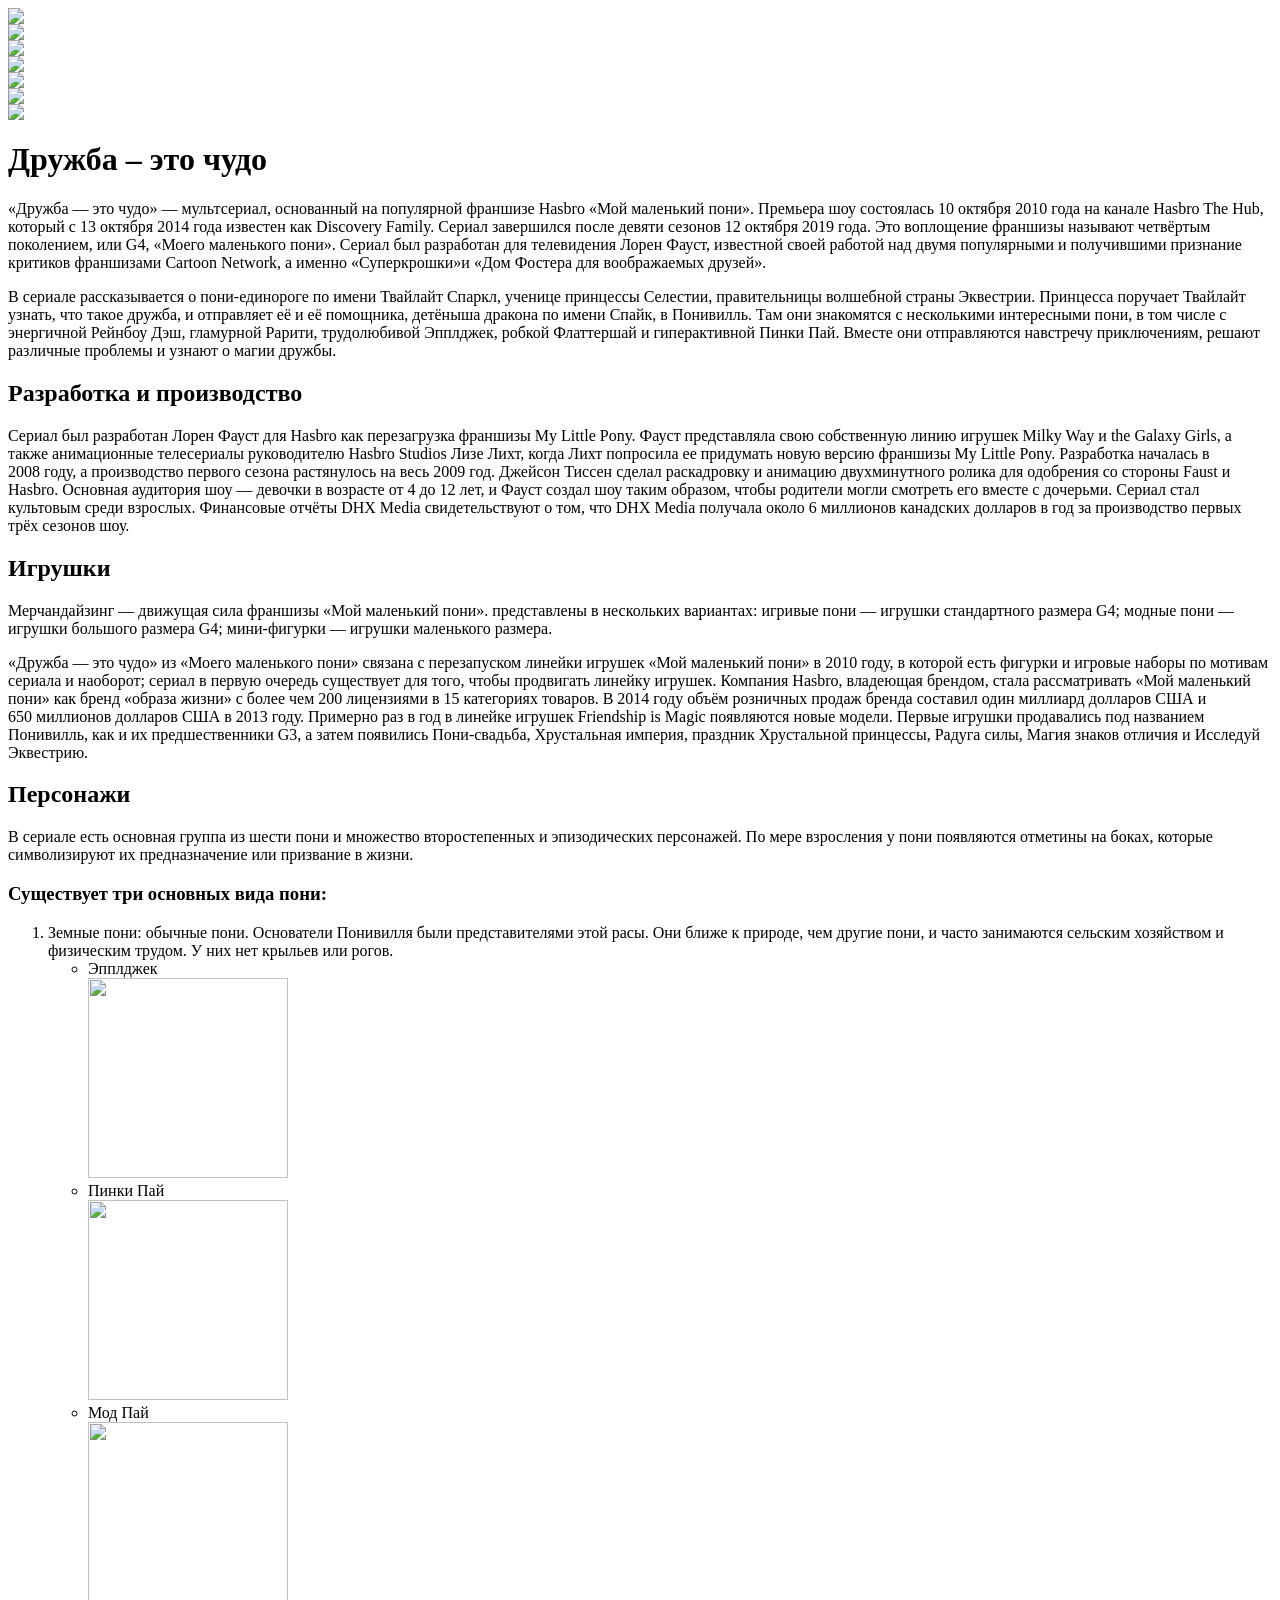
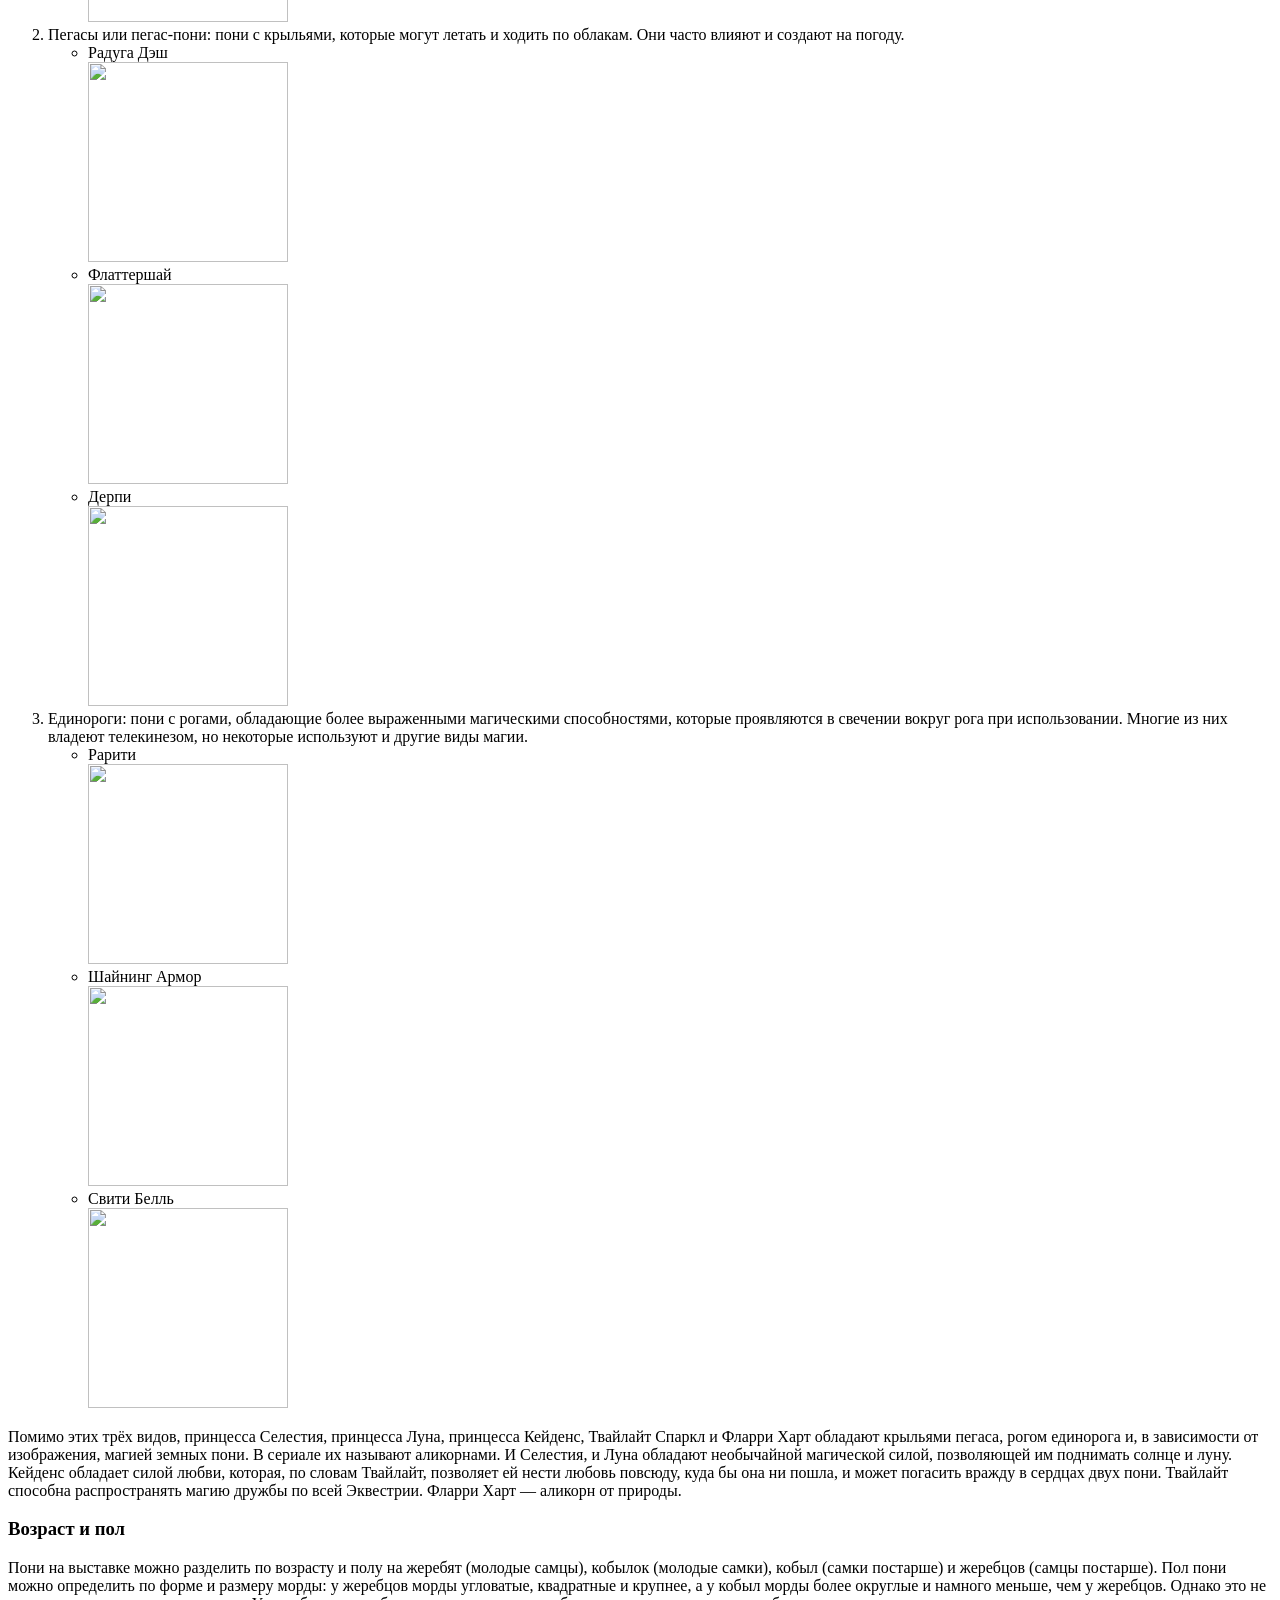
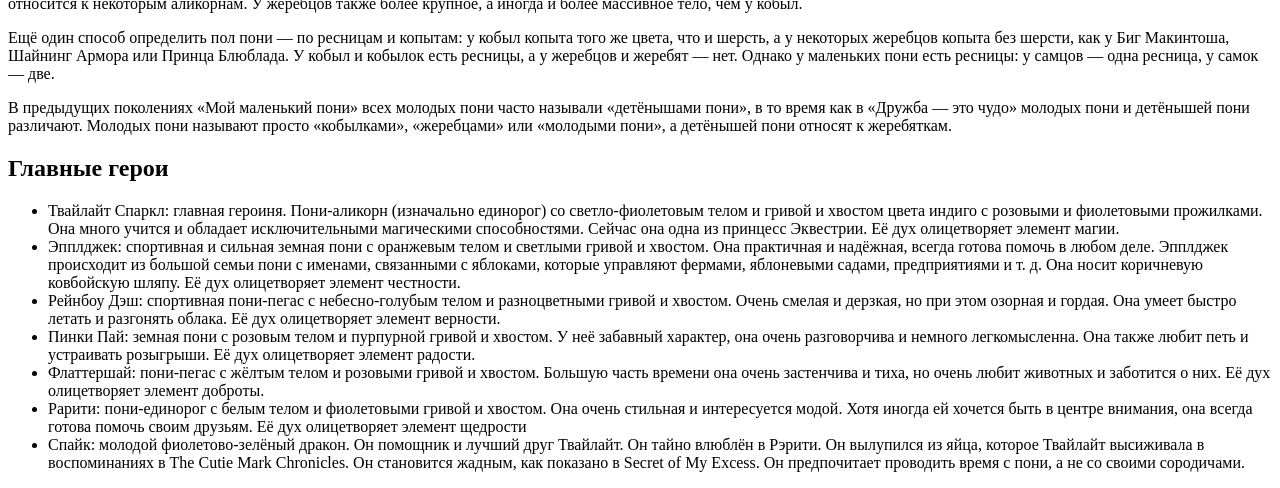
==== index.html @ d5ecb2b9 "Create index.html" ====
<html lang="ru">
  <head> 
      <title>My Little Pony</title>
      <link rel="stylesheet" href="style.css">
  </head>
  <body id="glavnai">
    <div class="selki">
      <a href="./sparkle.html"> 
      <img class="fotoselki" src="./skarletss1.jpg">
      </a><br>
      <a href="./Applejack.html"> 
      <img class="fotoselki" src="./Applejackss.jpg">
      </a><br>
      <a href="./Rainbow_Dash.html"> 
      <img class="fotoselki" src="./dashss.jpg">
      </a><br>
      <a href="./Pinkie_Pie.html"> 
      <img class="fotoselki" src="./pinkiss.jpg">
      </a><br>
      <a href="./Fluttershy.html"> 
      <img class="fotoselki" src="./Fluttershyss.jpg">
      </a><br>
      <a href="./Rarity.html"> 
      <img class="fotoselki" src="./rarityss.jpg">
      </a><br>
      <a href="./Spike.html"> 
      <img class="fotoselki" src="./Spikess2.jpg">
      </a><br>
    </div>
    <div class="polosa">
    <h1>Дружба – это чудо</h1>
    <p>
      &laquo;Дружба — это чудо&raquo; — мультсериал, основанный на популярной франшизе Hasbro &laquo;Мой маленький пони&raquo;.
       Премьера шоу состоялась 10&nbsp;октября&nbsp;2010&nbsp;года на канале Hasbro The Hub, который с 13&nbsp;октября&nbsp;2014&nbsp;года 
       известен как Discovery Family. 
       Сериал завершился после девяти сезонов 12&nbsp;октября&nbsp;2019&nbsp;года. Это воплощение франшизы называют четвёртым поколением, или G4, 
       &laquo;Моего маленького пони&raquo;. Сериал был разработан для телевидения Лорен Фауст, известной своей работой над двумя популярными и получившими
        признание критиков франшизами Cartoon Network, а именно &laquo;Суперкрошки&raquo;и &laquo;Дом Фостера для воображаемых друзей&raquo;.
    </p>
    <p>
      В сериале рассказывается о пони-единороге по имени Твайлайт Спаркл, ученице принцессы Селестии, 
      правительницы волшебной страны Эквестрии. Принцесса поручает Твайлайт узнать, что такое дружба, 
      и отправляет её и её помощника, детёныша дракона по имени Спайк, в Понивилль. 
      Там они знакомятся с несколькими интересными пони, в том числе с энергичной Рейнбоу Дэш, 
      гламурной Рарити, трудолюбивой Эпплджек, робкой Флаттершай и гиперактивной Пинки Пай. 
      Вместе они отправляются навстречу приключениям, решают различные проблемы и узнают о магии дружбы.
    </p>
    <h2>Разработка и производство</h2>
    <p>
      Сериал был разработан Лорен Фауст для Hasbro как перезагрузка франшизы My Little Pony. 
      Фауст представляла свою собственную линию игрушек Milky Way и the Galaxy Girls, 
      а также анимационные телесериалы руководителю Hasbro Studios Лизе Лихт, 
      когда Лихт попросила ее придумать новую версию франшизы My Little Pony. 
      Разработка началась в 2008&nbsp;году, а производство первого сезона растянулось на весь 2009&nbsp;год. 
      Джейсон Тиссен сделал раскадровку и анимацию двухминутного ролика для одобрения со стороны Faust и Hasbro. 
      Основная аудитория шоу — девочки в возрасте от 4&nbsp;до&nbsp;12&nbsp;лет, и Фауст создал шоу таким образом, 
      чтобы родители могли смотреть его вместе с дочерьми. Сериал стал культовым среди взрослых. 
      Финансовые отчёты DHX Media свидетельствуют о том, что DHX Media получала около 6&nbsp;миллионов канадских долларов в год за
       производство первых трёх&nbsp;сезонов шоу.
    </p>
    <h2>Игрушки</h2>
    <p>
      Мерчандайзинг — движущая сила франшизы &laquo;Мой маленький пони&raquo;. представлены в нескольких вариантах: игривые пони —
       игрушки стандартного размера G4; модные пони — игрушки большого размера G4; мини-фигурки — игрушки маленького размера.
    </p>
    <p>
      &laquo;Дружба — это чудо&raquo; из &laquo;Моего маленького пони&raquo; связана с перезапуском линейки игрушек &laquo;Мой маленький пони&raquo; в 2010&nbsp;году, 
      в которой есть фигурки и игровые наборы по мотивам сериала и наоборот; сериал в первую очередь существует для того, чтобы продвигать линейку игрушек. 
      Компания Hasbro, владеющая брендом, стала рассматривать &laquo;Мой маленький пони&raquo; как бренд &laquo;образа жизни&raquo;
      с более чем 200&nbsp;лицензиями в 15&nbsp;категориях товаров. В 2014&nbsp;году объём розничных продаж бренда составил один&nbsp;миллиард 
      долларов США и 650&nbsp;миллионов долларов США в 2013&nbsp;году. Примерно раз в год в линейке игрушек Friendship is Magic 
      появляются новые модели. 
      Первые игрушки продавались под названием Понивилль, как и их предшественники G3, а затем появились Пони-свадьба, 
      Хрустальная империя, праздник Хрустальной принцессы, Радуга силы, Магия знаков отличия и Исследуй Эквестрию.
    </p>
    <h2>Персонажи</h2>
    <p>
      В сериале есть основная группа из шести пони и множество второстепенных и эпизодических персонажей. 
      По мере взросления у пони появляются отметины на боках, которые символизируют их предназначение или призвание в жизни.
    </p>
    <h3>Существует три основных вида пони:</h3>
    <ol>
      <li>
        Земные пони: обычные пони. Основатели Понивилля были представителями этой расы. Они ближе к природе, 
        чем другие пони, и часто занимаются сельским хозяйством и физическим трудом. У них нет крыльев или рогов.
        <div class="fotovid">
          <ul>
        <li>
          Эпплджек<br>
          <img src="./applejackgl.png" width="200" height="200">
        </li>
        <li>Пинки Пай<br>
          <img src="./pinkgl.png" width="200" height="200">
        </li>
        <li>Мод Пай<br>
          <img src="./modpaigl2.png" width="200" height="200">
        </li>
      </ul>
      </div>
    </li>
      <li>
        Пегасы или пегас-пони: пони с крыльями, которые могут летать и ходить по облакам. Они часто влияют и создают на погоду.
      <div class="fotovid">
      <ul>
        <li>Радуга Дэш<br>
          <img src="./radygagl.png" width="200" height="200">
        </li>
        <li>Флаттершай<br>
          <img src="./Fluttershygl.png" width="200" height="200">
        </li>
        <li>Дерпи<br>
          <img src="./derpigl.webp" width="200" height="200">
        </li>
      </ul>
      </div>
    </li>
      <li>
        Единороги: пони с рогами, обладающие более выраженными магическими способностями, которые проявляются в свечении вокруг 
        рога при использовании. Многие из них владеют телекинезом, но некоторые используют и другие виды магии.
      <div class="fotovid">
        <ul>
        <li>Рарити<br>
          <img src="./Raritygl.webp" width="200" height="200">
        </li>
        <li>Шайнинг Армор<br>
          <img src="./armorgl.webp" width="200" height="200">
        </li>
        <li>Свити Белль<br>
          <img src="./svitibelgl.webp" width="200" height="200">
        </li>
      </ul>
      </div>
    </li>
    </ol>
    <p id="vid">Помимо этих трёх видов, принцесса Селестия, принцесса Луна, принцесса Кейденс, Твайлайт Спаркл и Фларри Харт 
      обладают крыльями пегаса, рогом единорога и, в зависимости от изображения, магией земных пони. В сериале их называют аликорнами. 
      И Селестия, и Луна обладают необычайной магической силой, позволяющей им поднимать солнце и луну. Кейденс обладает силой любви, 
      которая, по словам Твайлайт, позволяет ей нести любовь повсюду, куда бы она ни пошла, и может погасить вражду в сердцах двух пони. 
      Твайлайт способна распространять магию дружбы по всей Эквестрии. Фларри Харт — аликорн от природы.</p>
    <h3>Возраст и пол</h3>
    <p>
      Пони на выставке можно разделить по возрасту и полу на жеребят (молодые самцы), кобылок (молодые самки), кобыл (самки постарше) и 
      жеребцов (самцы постарше). Пол пони можно определить по форме и размеру морды: у жеребцов морды угловатые, квадратные и крупнее, 
      а у кобыл морды более округлые и намного меньше, чем у жеребцов. Однако это не относится к некоторым аликорнам. У жеребцов также более 
      крупное, а иногда и более массивное тело, чем у кобыл. 
    </p>
    <p>
      Ещё один способ определить пол пони — по ресницам и копытам: у кобыл копыта того же цвета, что и шерсть, а у некоторых жеребцов 
      копыта без шерсти, как у Биг Макинтоша, Шайнинг Армора или Принца Блюблада. У кобыл и кобылок есть ресницы, а у жеребцов и жеребят — 
      нет. Однако у маленьких пони есть ресницы: у самцов — одна ресница, у самок — две. 
    </p>
    <p>
      В предыдущих поколениях &laquo;Мой маленький пони&raquo; всех молодых пони часто называли &laquo;детёнышами пони&raquo;, в то время как в 
      &laquo;Дружба — это чудо&raquo; молодых пони и детёнышей пони различают. Молодых пони называют просто &laquo;кобылками&raquo;, 
      &laquo;жеребцами&raquo; или 
      &laquo;молодыми пони&raquo;, а детёнышей пони относят к жеребяткам.
    </p>
    <h2>Главные герои</h2>
    <ul>
      <li>
        Твайлайт Спаркл: главная героиня. Пони-аликорн (изначально единорог) со светло-фиолетовым телом и гривой и хвостом 
        цвета индиго с розовыми и фиолетовыми прожилками. Она много учится и обладает исключительными магическими способностями. 
        Сейчас она одна из принцесс Эквестрии. Её дух олицетворяет элемент магии.
      </li>
      <li>
        Эпплджек: спортивная и сильная земная пони с оранжевым телом и светлыми гривой и хвостом. Она практичная и надёжная, 
        всегда готова помочь в любом деле. Эпплджек происходит из большой семьи пони с именами, связанными с яблоками, которые 
        управляют фермами, яблоневыми садами, предприятиями и т. д. Она носит коричневую ковбойскую шляпу. Её дух олицетворяет элемент честности.
      </li>
      <li>
        Рейнбоу Дэш: спортивная пони-пегас с небесно-голубым телом и разноцветными гривой и хвостом. Очень смелая и дерзкая, 
        но при этом озорная и гордая. Она умеет быстро летать и разгонять облака. Её дух олицетворяет элемент верности.
      </li>
      <li>
        Пинки Пай: земная пони с розовым телом и пурпурной гривой и хвостом. У неё забавный характер, она очень разговорчива и немного легкомысленна. 
        Она также любит петь и устраивать розыгрыши. Её дух олицетворяет элемент радости.
      </li>
      <li>
        Флаттершай: пони-пегас с жёлтым телом и розовыми гривой и хвостом. Большую часть времени она очень застенчива и тиха, но очень 
        любит животных и заботится о них. Её дух олицетворяет элемент доброты.
      </li>
      <li>
        Рарити: пони-единорог с белым телом и фиолетовыми гривой и хвостом. Она очень стильная и интересуется модой. 
        Хотя иногда ей хочется быть в центре внимания, она всегда готова помочь своим друзьям. Её дух олицетворяет элемент щедрости
      </li>
      <li>
        Спайк: молодой фиолетово-зелёный дракон. Он помощник и лучший друг Твайлайт. Он тайно влюблён в Рэрити. 
        Он вылупился из яйца, которое Твайлайт высиживала в воспоминаниях в The Cutie Mark Chronicles. 
        Он становится жадным, как показано в Secret of My Excess. Он предпочитает проводить время с пони, а не со своими сородичами.
      </li>
    </ul>
  </div>
  </body>
</html>
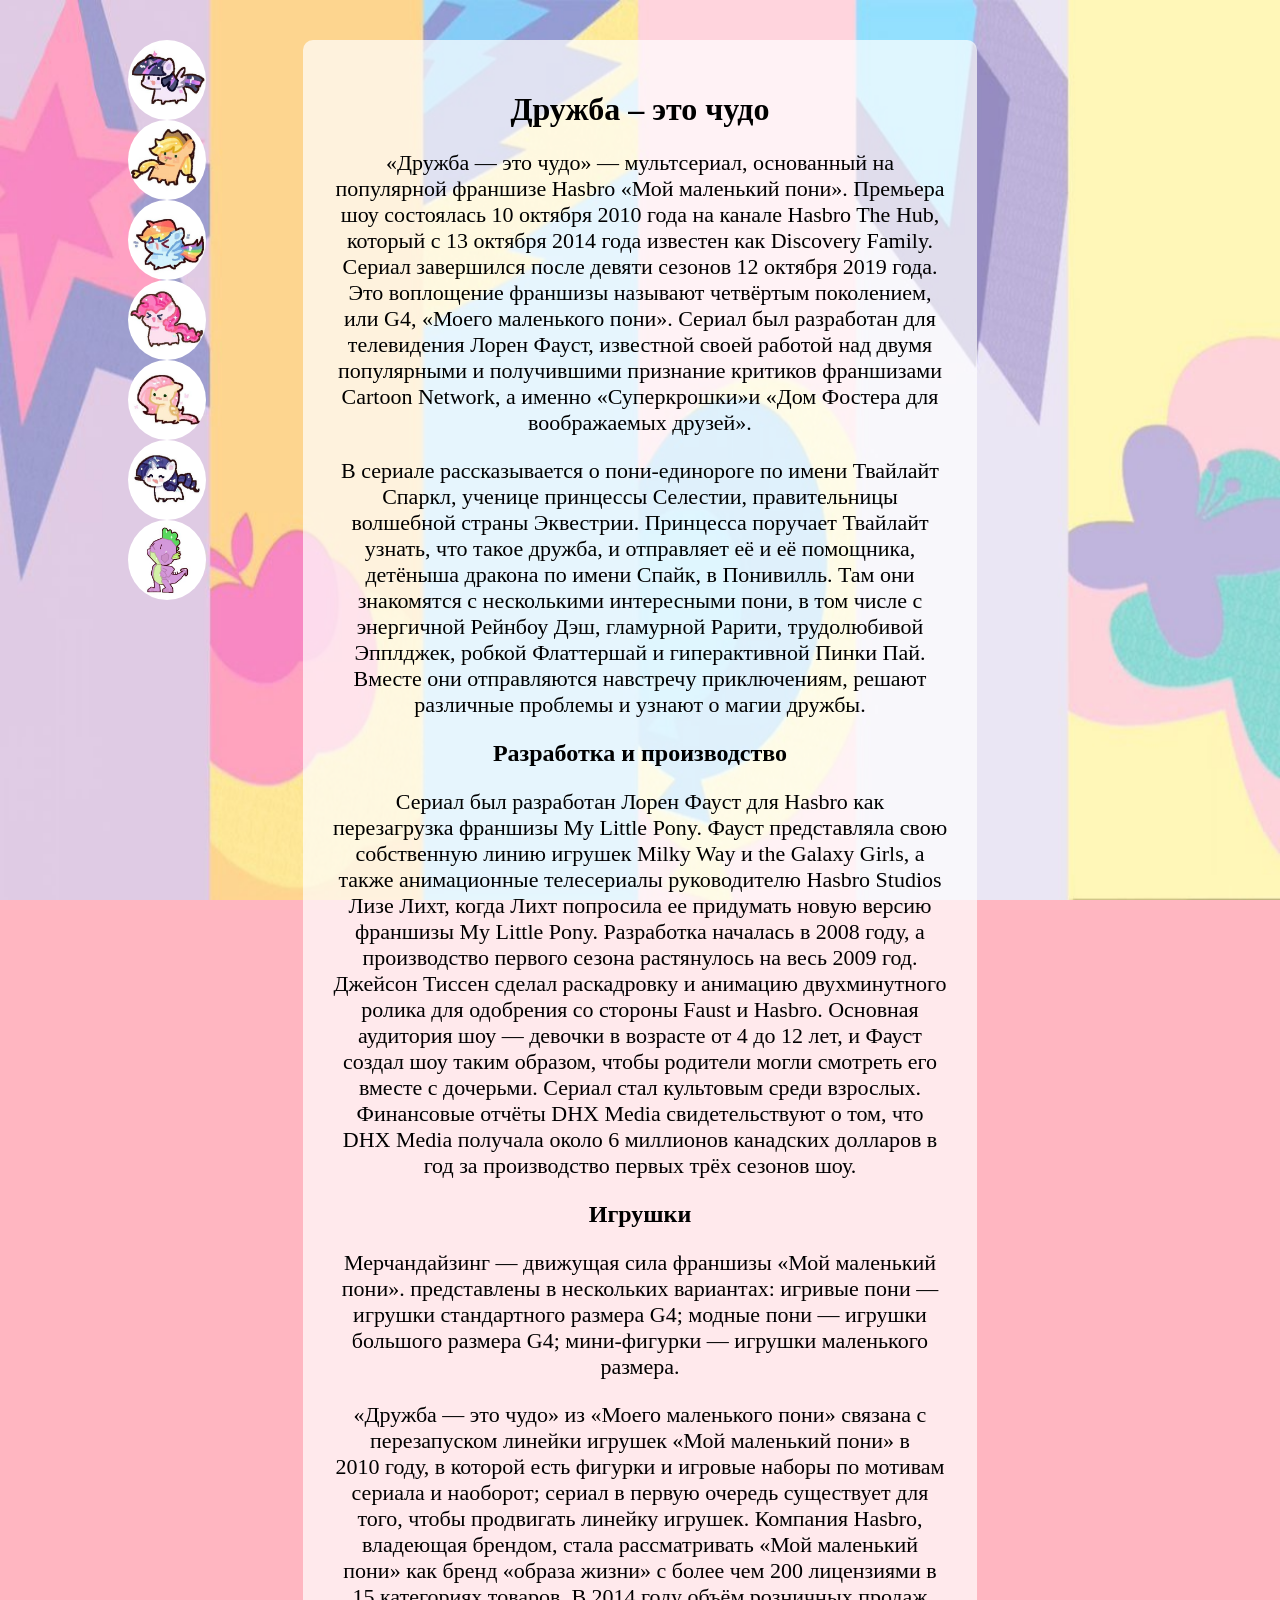
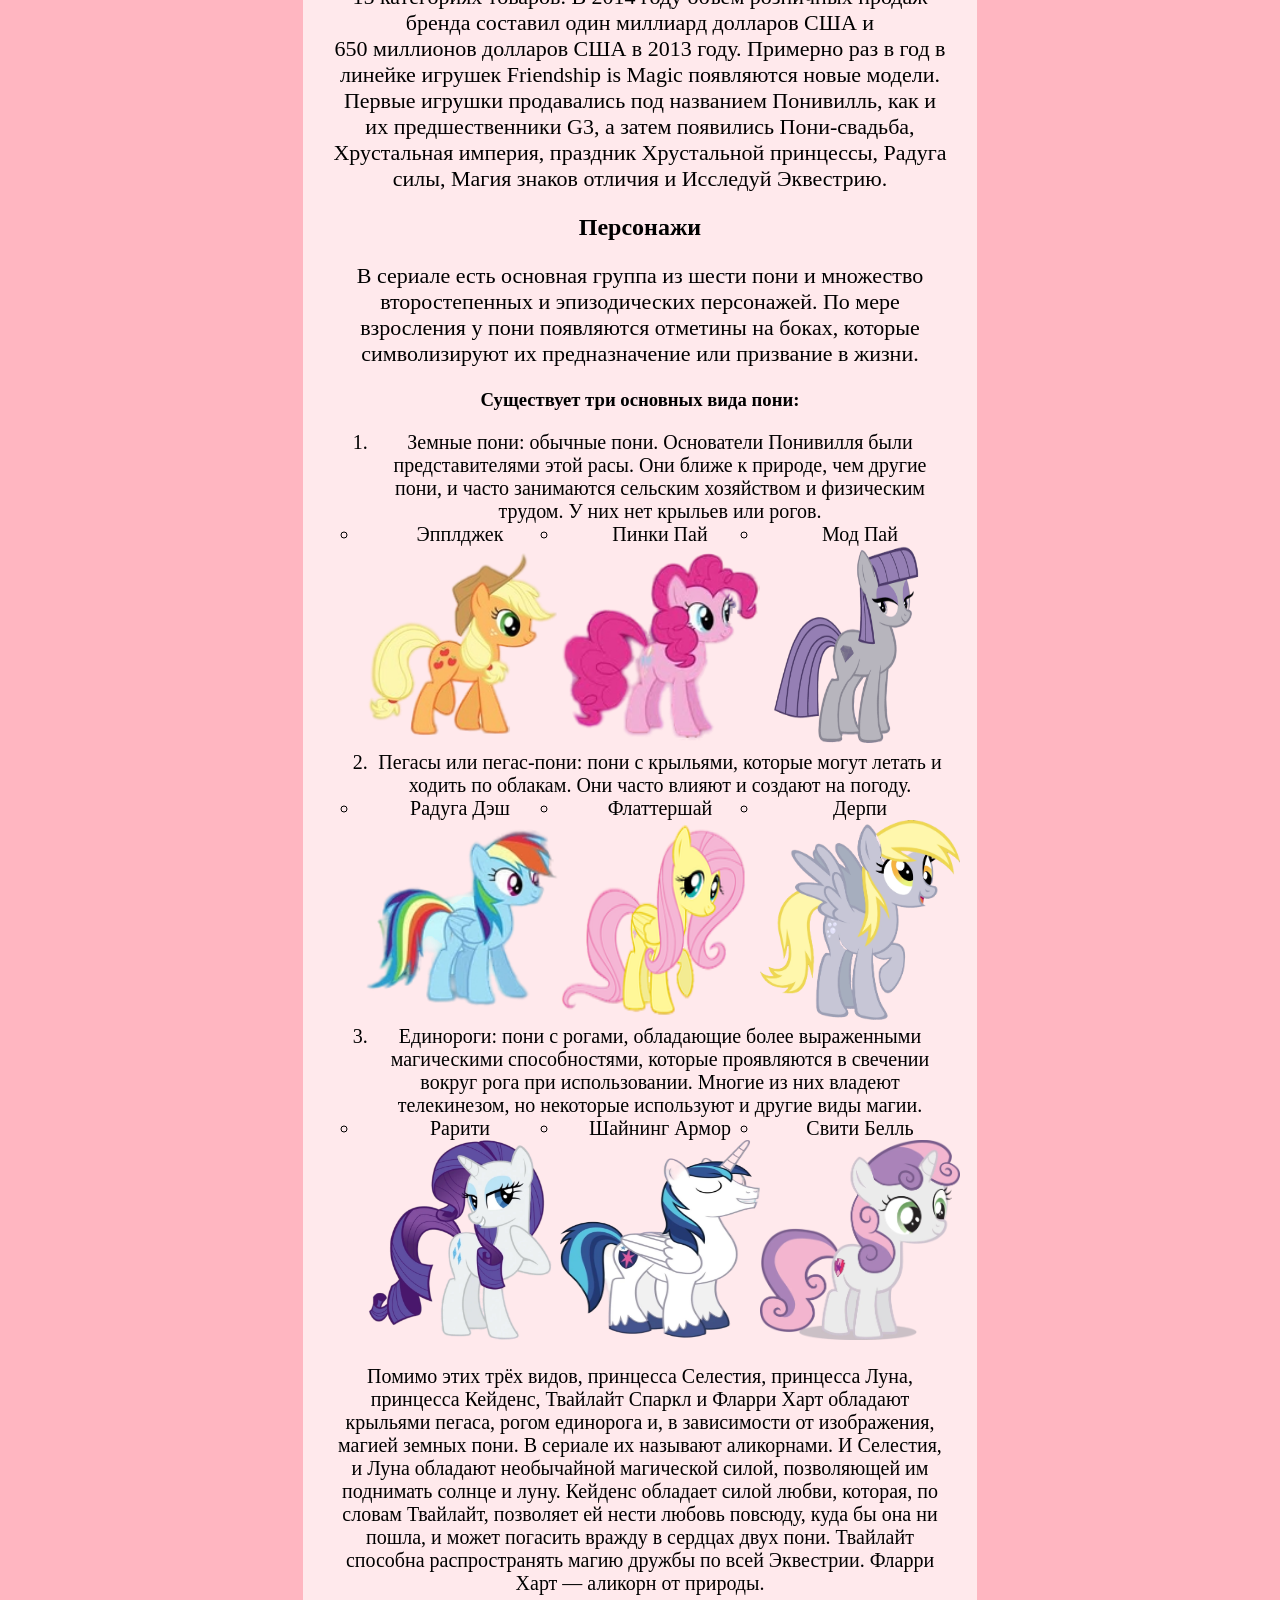
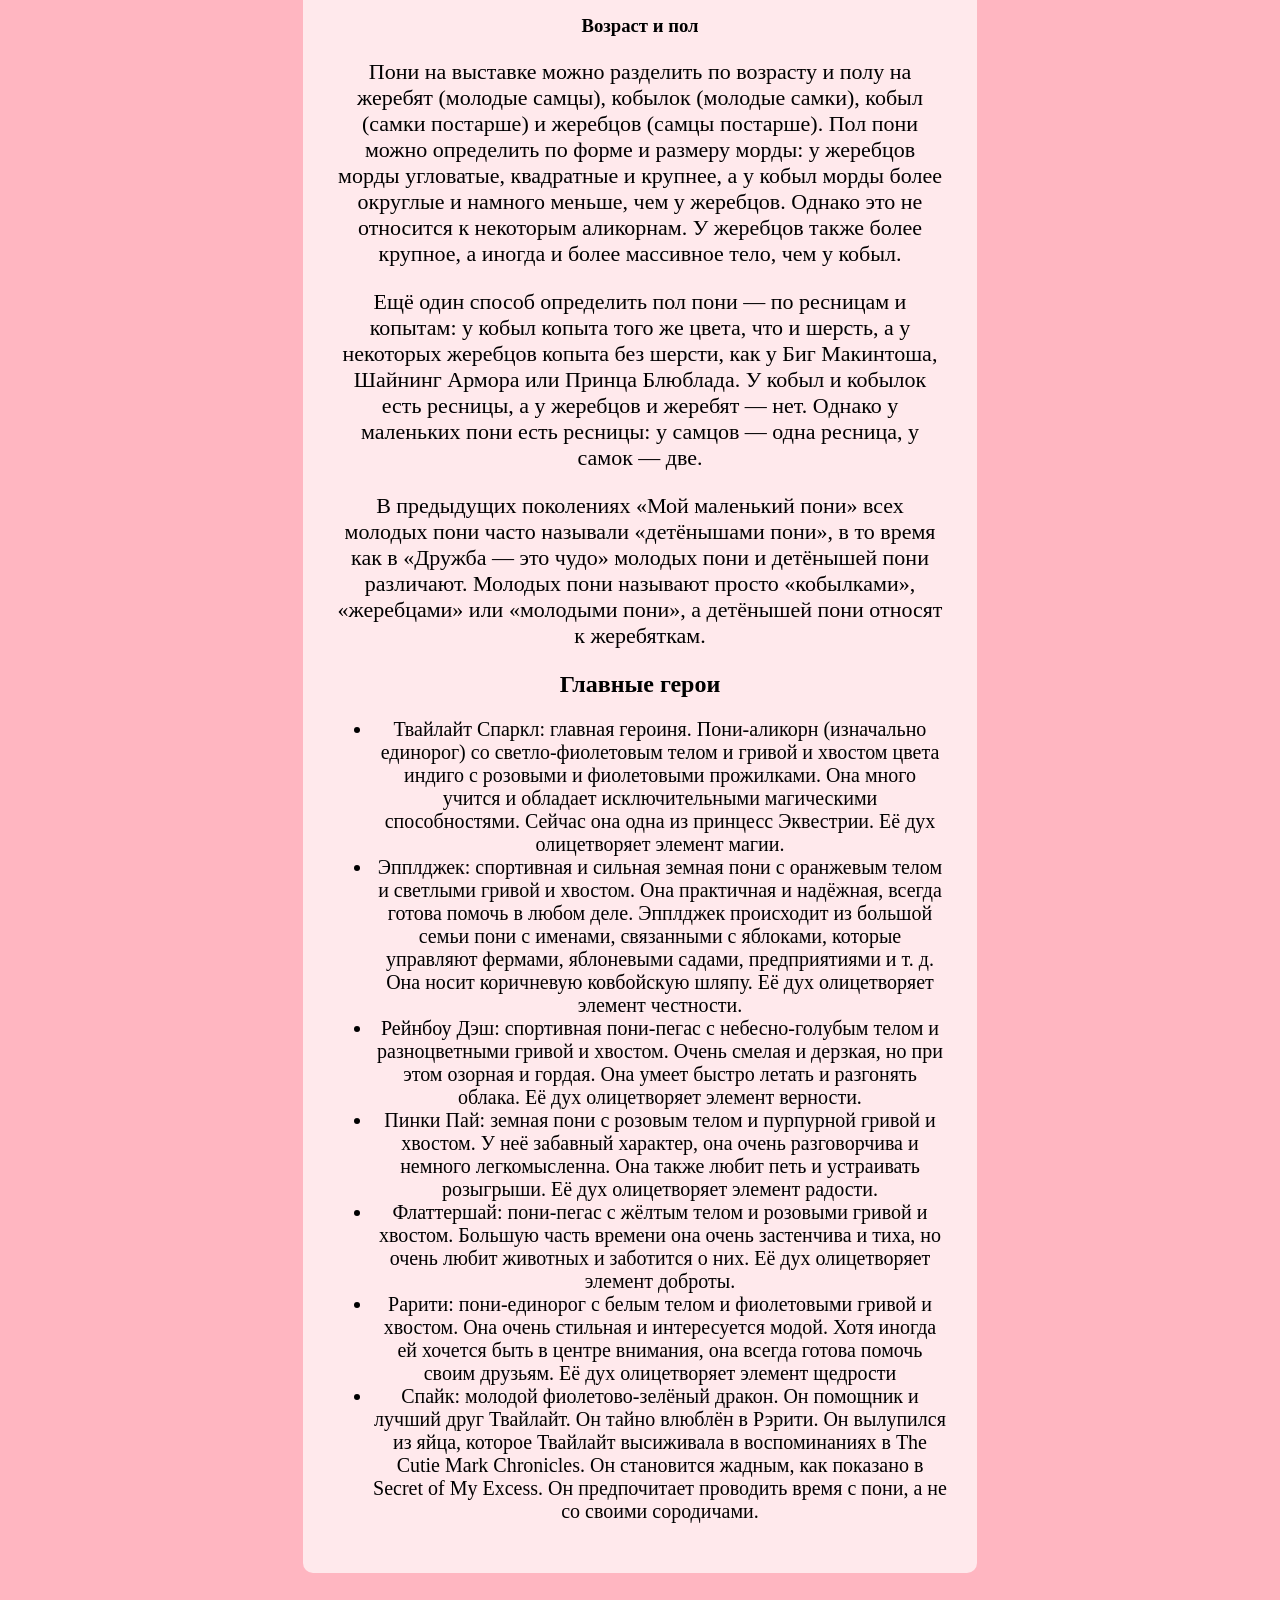
==== commit b6eccf42: "Update index.html" ====
--- a/index.html
+++ b/index.html
@@ -24,7 +24,7 @@
       <img class="fotoselki" src="./rarityss.jpg">
       </a><br>
       <a href="./Spike.html"> 
-      <img class="fotoselki" src="./Spikess2.jpg">
+      <img class="fotoselki" src="./spikess2.jpg">
       </a><br>
     </div>
     <div class="polosa">
--- a/style.css
+++ b/style.css
@@ -0,0 +1,170 @@
+ html {
+margin: 0px;
+padding: 0px;
+}
+
+body {
+ margin-left: auto;
+ margin-right: auto;
+width: 80%;
+}
+
+ #applejack{
+  background: #FFB6C1 url(./aplejackfon2.png);
+		color: #000; /*Цвет текста на странице*/
+		background-attachment: fixed; /* Фон страницы фиксируется */
+		background-repeat: no-repeat;
+    background-size: 100% 100%;
+  }
+
+#glavnai{
+		background: #FFB6C1 url(./glavnai5.jpg);
+    color: #000; /*Цвет текста на странице*/
+		background-attachment: fixed; /* Фон страницы фиксируется */
+		background-repeat: no-repeat;
+    background-size: 100% 100%;
+}
+
+#sparkle{
+		background: #FFB6C1 url(./sparkle.jpg);
+    color: #000; /*Цвет текста на странице*/
+		background-attachment: fixed; /* Фон страницы фиксируется */
+		background-repeat: no-repeat;
+    background-size: 100% 100%; /* Фоновый цвет и фоновый рисунок*/
+  }
+
+#pinki{
+  background: #FFB6C1 url(pinkifon2.png);
+  color: #000; /*Цвет текста на странице*/
+		background-attachment: fixed; /* Фон страницы фиксируется */
+		background-repeat: no-repeat;
+    background-size: 100% 100%; /* Фоновый цвет и фоновый рисунок*/
+}
+
+#rarit{
+  background: #FFB6C1 url(rarityfon2.png);
+  color: #000; /*Цвет текста на странице*/
+		background-attachment: fixed; /* Фон страницы фиксируется */
+		background-repeat: no-repeat;
+    background-size: 100% 100%; /* Фоновый цвет и фоновый рисунок*/
+}
+
+#fluttershy{
+  background: #FFB6C1 url(./flytershyfon2.png);
+  color: #000; /*Цвет текста на странице*/
+		background-attachment: fixed; /* Фон страницы фиксируется */
+		background-repeat: no-repeat;
+    background-size: 100% 100%;
+}
+
+#dash{
+  background: #FFB6C1 url(./dashfon2.png);
+		color: #000; /*Цвет текста на странице*/
+		background-attachment: fixed; /* Фон страницы фиксируется */
+		background-repeat: no-repeat;
+    background-size: 100% 100%;
+}
+
+#spike{
+  background: #FFB6C1 url(./spikefon3.jpg);
+		color: #000; /*Цвет текста на странице*/
+		background-attachment: fixed; /* Фон страницы фиксируется */
+		background-repeat: no-repeat;
+    background-size: 100% 100%;
+  }
+
+p{
+    font-size: 22px;
+    font-family: "Comic Sans MS";
+}
+
+ol, ul, #vid{
+    font-size: 20px;
+    font-family: "Comic Sans MS";
+}
+
+h1, h2, h3{
+    font-family: "Comic Sans MS";
+}
+
+.polosa, .polosa1{
+    background-color: rgba(255, 255, 255, 0.7); /* белый полупрозрачный фон */
+    margin: 0 auto;
+    padding: 30px;
+    border-radius: 10px; /* скругленные углы */
+    text-align: center;
+    margin-top: 40px;
+    margin-bottom: 40px;
+}
+
+.polosa{
+  width: 60%;
+}
+
+.polosa1{
+  width: 80%;
+}
+
+.selki{
+    float: left;
+    margin-right: 15px;
+    padding-left: 0px;
+    position: fixed;
+}
+
+.fotoselki{
+  width: 80x;
+  height: 80px;
+  border-radius: 50%;
+  transition: transform 0.3s ease;
+}
+
+.fotoselki:hover{
+  width: 150px;
+  height: 150px;
+  border-radius: 50%;
+}
+
+.fotovid ul {
+    display: flex;
+    justify-content: center;
+    align-items: flex-start;
+    padding: 0;
+    margin: 0;
+}
+
+.fotovid li{
+    text-align: center;
+}
+.iskarka1{
+  float: left;
+}
+
+.iskarka2{
+    float: right;
+}
+
+table.iksweb{
+	width: 75%;
+	border-collapse:collapse;
+	border-spacing:0;
+	height: auto;
+  margin: auto;
+  background-color: #FFE4E1;
+}
+
+table.iksweb,table.iksweb td, table.iksweb th {
+	border: 3px solid #4B0082;
+}
+
+table.iksweb td,table.iksweb th {
+	padding: 3px;
+	width: 30px;
+	height: 35px;
+}
+
+table.iksweb th {
+	background: #4e6982;
+	color: #fff; 
+	font-weight: normal;
+}
